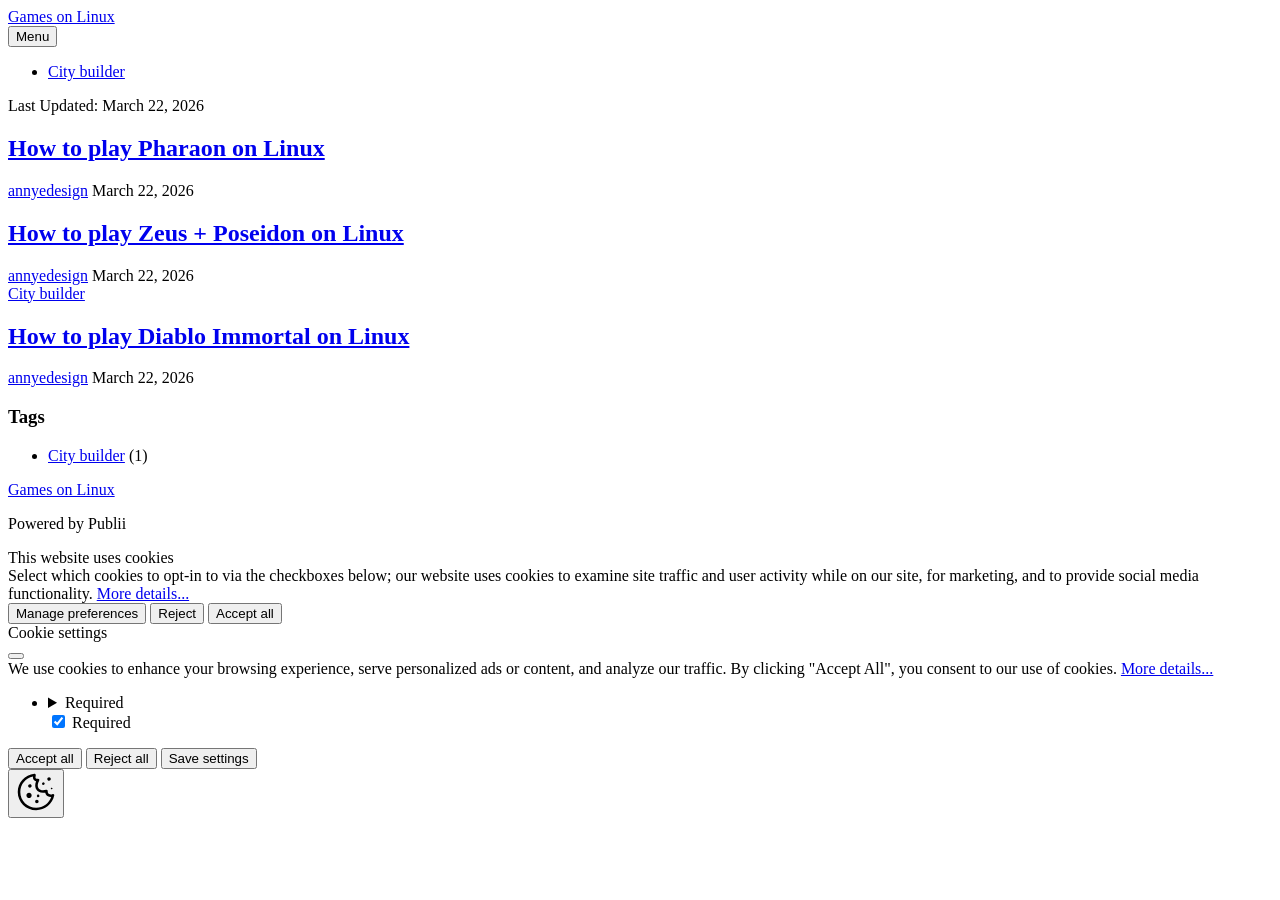
==== index.html @ 71220474 "Publii: update content" ====
<!DOCTYPE html><html lang="en-gb"><head><meta charset="utf-8"><meta http-equiv="X-UA-Compatible" content="IE=edge"><meta name="viewport" content="width=device-width,initial-scale=1"><title>Games on Linux</title><meta name="generator" content="Publii Open-Source CMS for Static Site"><link rel="canonical" href="https://github.com/annyedesign/gamesonlinux/"><link rel="alternate" type="application/atom+xml" href="https://github.com/annyedesign/gamesonlinux/feed.xml" title="Games on Linux - RSS"><link rel="alternate" type="application/json" href="https://github.com/annyedesign/gamesonlinux/feed.json" title="Games on Linux - JSON"><meta property="og:title" content="Games on Linux"><meta property="og:site_name" content="Games on Linux"><meta property="og:description" content=""><meta property="og:url" content="https://github.com/annyedesign/gamesonlinux/"><meta property="og:type" content="website"><link rel="stylesheet" href="https://github.com/annyedesign/gamesonlinux/assets/css/style.css?v=d23ec86e52d3a1898e4164a4ecfcb400"><script type="application/ld+json">{"@context":"http://schema.org","@type":"Organization","name":"Games on Linux","url":"https://github.com/annyedesign/gamesonlinux/"}</script><style>.u-tag--city-builder{--badge-bg:#84888E;--badge-txt:#FFFFFF;}</style><noscript><style>img[loading]{opacity:1;}</style></noscript><meta name="monetag" content="9b7cb356bb8d131c48181d241dff0098"></head><body class="home-template"><header class="topbar" id="js-header"><div class="topbar__inner"><a class="logo" href="https://github.com/annyedesign/gamesonlinux/">Games on Linux</a><nav class="navbar"><button class="navbar__toggle" aria-label="Menu" aria-haspopup="true" aria-expanded="false"><span class="navbar__toggle-box"><span class="navbar__toggle-inner">Menu</span></span></button><ul class="navbar__menu"><li><a href="https://github.com/annyedesign/gamesonlinux/tags/city-builder/" target="_self">City builder</a></li></ul></nav></div></header><div class="main-content"><div class="infobar"><div class="infobar__update">Last Updated: <time datetime="2026-03-22T17:31">March 22, 2026</time></div><div class="infobar__search"></div></div><main class="main l-grid l-grid--2col-1-4"><article class="c-card"><div class="c-card__wrapper"><header class="u-header"><h1 class="c-card__title"><a href="https://github.com/annyedesign/gamesonlinux/how-to-play-pharaon-on-linux.html">How to play Pharaon on Linux</a></h1><div class="u-header__meta u-small"><div><a href="https://github.com/annyedesign/gamesonlinux/authors/annyedesign/" title="annyedesign">annyedesign</a> <time datetime="2026-03-22T15:46">March 22, 2026</time></div></div></header></div></article><article class="c-card"><div class="c-card__wrapper"><header class="u-header"><h2 class="h5 c-card__title"><a href="https://github.com/annyedesign/gamesonlinux/how-to-play-zeus-poseidon-on-linux.html">How to play Zeus + Poseidon on Linux</a></h2><div class="u-header__meta u-small"><div><a href="https://github.com/annyedesign/gamesonlinux/authors/annyedesign/" title="annyedesign">annyedesign</a> <time datetime="2026-03-22T15:10">March 22, 2026</time></div><a href="https://github.com/annyedesign/gamesonlinux/tags/city-builder/" class="u-tag u-tag--city-builder">City builder</a></div></header></div></article><article class="c-card"><div class="c-card__wrapper"><header class="u-header"><h2 class="h5 c-card__title"><a href="https://github.com/annyedesign/gamesonlinux/how-to-play-diablo-immortal-on-linux.html">How to play Diablo Immortal on Linux</a></h2><div class="u-header__meta u-small"><div><a href="https://github.com/annyedesign/gamesonlinux/authors/annyedesign/" title="annyedesign">annyedesign</a> <time datetime="2026-03-22T14:33">March 22, 2026</time></div></div></header></div></article></main><div class="sidebar"><section class="box"><h3 class="box__title">Tags</h3><ul class="tags"><li><a href="https://github.com/annyedesign/gamesonlinux/tags/city-builder/">City builder</a> <span class="u-small">(1)</span></li></ul></section></div><footer class="footer"><a class="footer__logo" href="https://github.com/annyedesign/gamesonlinux/">Games on Linux</a><nav><ul class="footer__nav"></ul></nav><div class="footer__copyright"><p>Powered by Publii</p></div></footer></div><script>window.publiiThemeMenuConfig = {    
        mobileMenuMode: 'sidebar',
        animationSpeed: 300,
        submenuWidth: 'auto',
        doubleClickTime: 500,
        mobileMenuExpandableSubmenus: true, 
        relatedContainerForOverlayMenuSelector: '.navbar',
   };</script><script defer="defer" src="https://github.com/annyedesign/gamesonlinux/assets/js/scripts.min.js?v=18a65c58aef57c0287e0f0609f3389a9"></script><script>var images = document.querySelectorAll('img[loading]');

      for (var i = 0; i < images.length; i++) {
         if (images[i].complete) {
               images[i].classList.add('is-loaded');
         } else {
               images[i].addEventListener('load', function () {
                  this.classList.add('is-loaded');
               }, false);
         }
      }</script><div class="pcb" data-behaviour="badge" data-behaviour-link="#cookie-settings" data-revision="1" data-config-ttl="90" data-debug-mode="false"><div role="dialog" aria-modal="true" aria-hidden="true" aria-labelledby="pcb-title" aria-describedby="pcb-txt" class="pcb__banner"><div class="pcb__inner"><div id="pcb-title" role="heading" aria-level="2" class="pcb__title">This website uses cookies</div><div id="pcb-txt" class="pcb__txt">Select which cookies to opt-in to via the checkboxes below; our website uses cookies to examine site traffic and user activity while on our site, for marketing, and to provide social media functionality. <a href="#not-specified">More details...</a></div><div class="pcb__buttons"><button type="button" class="pcb__btn pcb__btn--link pcb__btn--configure" aria-haspopup="dialog">Manage preferences</button> <button type="button" class="pcb__btn pcb__btn--reject">Reject</button> <button type="button" class="pcb__btn pcb__btn--solid pcb__btn--accept">Accept all</button></div></div></div><div class="pcb__popup" role="dialog" aria-modal="true" aria-hidden="true" aria-labelledby="pcb-popup-title"><div class="pcb__popup__wrapper"><div class="pcb__inner pcb__popup__inner"><div class="pcb__popup__heading"><div id="pcb-popup-title" role="heading" aria-level="2" class="pcb__title">Cookie settings</div><button class="pcb__popup__close" aria-label="Close"></button></div><div class="pcb__popup__content"><div class="pcb__txt pcb__popup__txt">We use cookies to enhance your browsing experience, serve personalized ads or content, and analyze our traffic. By clicking "Accept All", you consent to our use of cookies. <a href="#not-specified">More details...</a></div><ul class="pcb__groups"><li class="pcb__group"><details><summary class="pcb__group__title no-desc">Required</summary></details><div class="pcb__popup__switch is-checked"><input type="checkbox" data-group-name="" id="pcb-group-0" checked="checked"> <label for="pcb-group-0">Required</label></div></li></ul></div><div class="pcb__buttons pcb__popup__buttons"><button type="button" class="pcb__btn pcb__btn--solid pcb__btn--accept">Accept all</button> <button type="button" class="pcb__btn pcb__btn--reject">Reject all</button> <button type="button" class="pcb__btn pcb__btn--save">Save settings</button></div></div></div></div><div class="pcb__overlay" aria-hidden="true"></div><button class="pcb__badge" aria-label="Cookie Policy" aria-hidden="true"><svg xmlns="http://www.w3.org/2000/svg" aria-hidden="true" focusable="false" width="40" height="40" viewBox="0 0 23 23" fill="currentColor"><path d="M21.41 12.71c-.08-.01-.15 0-.22 0h-.03c-.03 0-.05 0-.08.01-.07 0-.13.01-.19.04-.52.21-1.44.19-2.02-.22-.44-.31-.65-.83-.62-1.53a.758.758 0 0 0-.27-.61.73.73 0 0 0-.65-.14c-1.98.51-3.49.23-4.26-.78-.82-1.08-.73-2.89.24-4.49.14-.23.14-.52 0-.75a.756.756 0 0 0-.67-.36c-.64.03-1.11-.1-1.31-.35-.19-.26-.13-.71-.01-1.29.04-.18.06-.38.03-.59-.05-.4-.4-.7-.81-.66C5.1 1.54 1 6.04 1 11.48 1 17.28 5.75 22 11.6 22c5.02 0 9.39-3.54 10.39-8.42.08-.4-.18-.78-.58-.87Zm-9.81 7.82c-5.03 0-9.12-4.06-9.12-9.06 0-4.34 3.05-8 7.25-8.86-.08.7.05 1.33.42 1.81.24.32.66.67 1.38.84-.76 1.86-.65 3.78.36 5.11.61.81 2.03 2 4.95 1.51.18.96.71 1.54 1.18 1.87.62.43 1.38.62 2.1.62.05 0 .09 0 .13-.01-1.23 3.64-4.7 6.18-8.64 6.18ZM13 17c0 .55-.45 1-1 1s-1-.45-1-1 .45-1 1-1 1 .45 1 1Zm5.29-12.3a.99.99 0 0 1-.29-.71c0-.55.45-.99 1-.99a1 1 0 0 1 .71.3c.19.19.29.44.29.71 0 .55-.45.99-1 .99a1 1 0 0 1-.71-.3ZM9 13.5c0 .83-.67 1.5-1.5 1.5S6 14.33 6 13.5 6.67 12 7.5 12s1.5.67 1.5 1.5Zm3.25.81a.744.744 0 0 1-.06-1.05c.28-.32.75-.34 1.05-.06.31.28.33.75.05 1.06-.15.16-.35.25-.56.25-.18 0-.36-.06-.5-.19ZM8.68 7.26c.41.37.44 1 .07 1.41-.2.22-.47.33-.75.33a.96.96 0 0 1-.67-.26c-.41-.37-.44-1-.07-1.41.37-.42 1-.45 1.41-.08Zm11.48 1.88c.18-.19.52-.19.7 0 .05.04.09.1.11.16.03.06.04.12.04.19 0 .13-.05.26-.15.35-.09.1-.22.15-.35.15s-.26-.05-.35-.15a.355.355 0 0 1-.11-.16.433.433 0 0 1-.04-.19c0-.13.05-.26.15-.35Zm-4.93-1.86a.75.75 0 1 1 1.059-1.06.75.75 0 0 1-1.059 1.06Z"/></svg></button></div><script>(function(win) {
    if (!document.querySelector('.pcb')) {
        return;
    }

    var cbConfig = {
        behaviour: document.querySelector('.pcb').getAttribute('data-behaviour'),
        behaviourLink: document.querySelector('.pcb').getAttribute('data-behaviour-link'),
        revision: document.querySelector('.pcb').getAttribute('data-revision'),
        configTTL: parseInt(document.querySelector('.pcb').getAttribute('data-config-ttl'), 10),
        debugMode: document.querySelector('.pcb').getAttribute('data-debug-mode') === 'true',
        initialState: null,
        initialLsState: null,
        previouslyAccepted: []
    };

    var cbUI = {
        wrapper: document.querySelector('.pcb'),
        banner: {
            element: null,
            btnAccept: null,
            btnReject: null,
            btnConfigure: null
        },
        popup: {
            element: null,
            btnClose: null,
            btnSave: null,
            btnAccept: null,
            btnReject: null,
            checkboxes: null,
        },
        overlay: null,
        badge: null,
        blockedScripts: document.querySelectorAll('script[type^="gdpr-blocker/"]'),
        triggerLinks: cbConfig.behaviourLink ? document.querySelectorAll('a[href*="' + cbConfig.behaviourLink + '"]') : null
    };

    function initUI () {
        // setup banner elements
        cbUI.banner.element = cbUI.wrapper.querySelector('.pcb__banner');
        cbUI.banner.btnAccept = cbUI.banner.element.querySelector('.pcb__btn--accept');
        cbUI.banner.btnReject = cbUI.banner.element.querySelector('.pcb__btn--reject');
        cbUI.banner.btnConfigure = cbUI.banner.element.querySelector('.pcb__btn--configure');

        // setup popup elements
        if (cbUI.wrapper.querySelector('.pcb__popup')) {
            cbUI.popup.element = cbUI.wrapper.querySelector('.pcb__popup');
            cbUI.popup.btnClose = cbUI.wrapper.querySelector('.pcb__popup__close');
            cbUI.popup.btnSave = cbUI.popup.element.querySelector('.pcb__btn--save');
            cbUI.popup.btnAccept = cbUI.popup.element.querySelector('.pcb__btn--accept');
            cbUI.popup.btnReject = cbUI.popup.element.querySelector('.pcb__btn--reject');
            cbUI.popup.checkboxes = cbUI.popup.element.querySelector('input[type="checkbox"]');
            // setup overlay
            cbUI.overlay = cbUI.wrapper.querySelector('.pcb__overlay');
        }

        cbUI.badge = cbUI.wrapper.querySelector('.pcb__badge');

        if (cbConfig.behaviour.indexOf('link') > -1) {
            for (var i = 0; i < cbUI.triggerLinks.length; i++) {
                cbUI.triggerLinks[i].addEventListener('click', function(e) {
                    e.preventDefault();
                    showBannerOrPopup();
                });
            }
        }
    }

    function initState () {
        var lsKeyName = getConfigName();
        var currentConfig = localStorage.getItem(lsKeyName);
        var configIsFresh = checkIfConfigIsFresh();

        if (!configIsFresh || currentConfig === null) {
            if (cbConfig.debugMode) {
                console.log('🍪 Config not found, or configuration expired');
            }

            if (window.publiiCBGCM) {
                gtag('consent', 'default', {
                    'ad_storage': window.publiiCBGCM.defaultState.ad_storage ? 'granted' : 'denied',
                    'ad_personalization': window.publiiCBGCM.defaultState.ad_personalization ? 'granted' : 'denied',
                    'ad_user_data': window.publiiCBGCM.defaultState.ad_user_data ? 'granted' : 'denied',
                    'analytics_storage': window.publiiCBGCM.defaultState.analytics_storage ? 'granted' : 'denied',
                    'personalization_storage': window.publiiCBGCM.defaultState.personalization_storage ? 'granted' : 'denied',
                    'functionality_storage': window.publiiCBGCM.defaultState.functionality_storage ? 'granted' : 'denied',
                    'security_storage': window.publiiCBGCM.defaultState.security_storage ? 'granted' : 'denied'
                });  
                
                if (cbConfig.debugMode) {
                    console.log('🍪 GCMv2 DEFAULT STATE: ' + JSON.stringify({
                        'ad_storage': window.publiiCBGCM.defaultState.ad_storage ? 'granted' : 'denied',
                        'ad_personalization': window.publiiCBGCM.defaultState.ad_personalization ? 'granted' : 'denied',
                        'ad_user_data': window.publiiCBGCM.defaultState.ad_user_data ? 'granted' : 'denied',
                        'analytics_storage': window.publiiCBGCM.defaultState.analytics_storage ? 'granted' : 'denied',
                        'personalization_storage': window.publiiCBGCM.defaultState.personalization_storage ? 'granted' : 'denied',
                        'functionality_storage': window.publiiCBGCM.defaultState.functionality_storage ? 'granted' : 'denied',
                        'security_storage': window.publiiCBGCM.defaultState.security_storage ? 'granted' : 'denied'
                    }));
                }
            }

            showBanner();
        } else if (typeof currentConfig === 'string') {
            if (cbConfig.debugMode) {
                console.log('🍪 Config founded');
            }

            cbConfig.initialLsState = currentConfig.split(',');

            if (window.publiiCBGCM) {
                gtag('consent', 'default', {
                    'ad_storage': getDefaultConsentState(currentConfig, 'ad_storage'),
                    'ad_personalization': getDefaultConsentState(currentConfig, 'ad_personalization'),
                    'ad_user_data': getDefaultConsentState(currentConfig, 'ad_user_data'),
                    'analytics_storage': getDefaultConsentState(currentConfig, 'analytics_storage'),
                    'personalization_storage': getDefaultConsentState(currentConfig, 'personalization_storage'),
                    'functionality_storage': getDefaultConsentState(currentConfig, 'functionality_storage'),
                    'security_storage': getDefaultConsentState(currentConfig, 'security_storage')
                });
                
                if (cbConfig.debugMode) {
                    console.log('🍪 GCMv2 DEFAULT STATE: ' + JSON.stringify({
                        'ad_storage': getDefaultConsentState(currentConfig, 'ad_storage'),
                        'ad_personalization': getDefaultConsentState(currentConfig, 'ad_personalization'),
                        'ad_user_data': getDefaultConsentState(currentConfig, 'ad_user_data'),
                        'analytics_storage': getDefaultConsentState(currentConfig, 'analytics_storage'),
                        'personalization_storage': getDefaultConsentState(currentConfig, 'personalization_storage'),
                        'functionality_storage': getDefaultConsentState(currentConfig, 'functionality_storage'),
                        'security_storage': getDefaultConsentState(currentConfig, 'security_storage')
                    }));
                }
            }

            showBadge();

            if (cbUI.popup.element) {
                var allowedGroups = currentConfig.split(',');
                var checkedCheckboxes = cbUI.popup.element.querySelectorAll('input[type="checkbox"]:checked');

                for (var j = 0; j < checkedCheckboxes.length; j++) {
                    var name = checkedCheckboxes[j].getAttribute('data-group-name');

                    if (name && name !== '-' && allowedGroups.indexOf(name) === -1) {
                        checkedCheckboxes[j].checked = false;
                    }
                }

                for (var i = 0; i < allowedGroups.length; i++) {
                    var checkbox = cbUI.popup.element.querySelector('input[type="checkbox"][data-group-name="' + allowedGroups[i] + '"]');

                    if (checkbox) {
                        checkbox.checked = true;
                    }

                    allowCookieGroup(allowedGroups[i]);
                }
            }
        }

        setTimeout(function () {
            cbConfig.initialState = getInitialStateOfConsents();
        }, 0);
    }

    function checkIfConfigIsFresh () {
        var lastConfigSave = localStorage.getItem('publii-gdpr-cookies-config-save-date');

        if (lastConfigSave === null) {
            return false;
        }

        lastConfigSave = parseInt(lastConfigSave, 10);

        if (lastConfigSave === 0) {
            return true;
        }

        if (+new Date() - lastConfigSave < cbConfig.configTTL * 24 * 60 * 60 * 1000) {
            return true;
        }

        return false;
    }

    function getDefaultConsentState (currentConfig, consentGroup) {
        let configGroups = currentConfig.split(',');

        for (let i = 0; i < configGroups.length; i++) {
            let groupName = configGroups[i];
            let group = window.publiiCBGCM.groups.find(group => group.cookieGroup === groupName);

            if (group && group[consentGroup]) {
                return 'granted';
            }
        }  
        
        if (window.publiiCBGCM.defaultState[consentGroup]) {
            return 'granted'; 
        }
        
        return 'denied';
    }

    function initBannerEvents () {
        cbUI.banner.btnAccept.addEventListener('click', function (e) {
            e.preventDefault();
            acceptAllCookies('banner');
            showBadge();
        }, false);

        if (cbUI.banner.btnReject) {
            cbUI.banner.btnReject.addEventListener('click', function (e) {
                e.preventDefault();
                rejectAllCookies();
                showBadge();
            }, false);
        }

        if (cbUI.banner.btnConfigure) {
            cbUI.banner.btnConfigure.addEventListener('click', function (e) {
                e.preventDefault();
                hideBanner();
                showAdvancedPopup();
                showBadge();
            }, false);
        }
    }

    function initPopupEvents () {
        if (!cbUI.popup.element) {
            return;
        }

        cbUI.overlay.addEventListener('click', function (e) {
            hideAdvancedPopup();
        }, false);

        cbUI.popup.element.addEventListener('click', function (e) {
            e.stopPropagation();
        }, false);

        cbUI.popup.btnAccept.addEventListener('click', function (e) {
            e.preventDefault();
            acceptAllCookies('popup');
        }, false);

        cbUI.popup.btnReject.addEventListener('click', function (e) {
            e.preventDefault();
            rejectAllCookies();
        }, false);

        cbUI.popup.btnSave.addEventListener('click', function (e) {
            e.preventDefault();
            saveConfiguration();
        }, false);

        cbUI.popup.btnClose.addEventListener('click', function (e) {
            e.preventDefault();
            hideAdvancedPopup();
        }, false);
    }

    function initBadgeEvents () {
        if (!cbUI.badge) {
            return;
        }

        cbUI.badge.addEventListener('click', function (e) {
            showBannerOrPopup();
        }, false);
    }

    initUI();
    initState();
    initBannerEvents();
    initPopupEvents();
    initBadgeEvents();

    /**
     * API
     */
    function addScript (src, inline) {
        var newScript = document.createElement('script');

        if (src) {
            newScript.setAttribute('src', src);
        }

        if (inline) {
            newScript.text = inline;
        }

        document.body.appendChild(newScript);
    }

    function allowCookieGroup (allowedGroup) {
        var scripts = document.querySelectorAll('script[type="gdpr-blocker/' + allowedGroup + '"]');
        cbConfig.previouslyAccepted.push(allowedGroup);
    
        for (var j = 0; j < scripts.length; j++) {
            addScript(scripts[j].src, scripts[j].text);
        }

        var groupEvent = new Event('publii-cookie-banner-unblock-' + allowedGroup);
        document.body.dispatchEvent(groupEvent);
        unlockEmbeds(allowedGroup);

        if (cbConfig.debugMode) {
            console.log('🍪 Allowed group: ' + allowedGroup);
        }

        if (window.publiiCBGCM && (!cbConfig.initialLsState || cbConfig.initialLsState.indexOf(allowedGroup) === -1)) {
            let consentResult = {};
            let group = window.publiiCBGCM.groups.find(group => group.cookieGroup === allowedGroup);

            if (group) {
                let foundSomeConsents = false;

                Object.keys(group).forEach(key => {
                    if (key !== 'cookieGroup' && group[key] === true) {
                        consentResult[key] = 'granted';
                        foundSomeConsents = true;
                    }
                });

                if (foundSomeConsents) {
                    gtag('consent', 'update', consentResult);   

                    if (cbConfig.debugMode) {
                        console.log('🍪 GCMv2 UPDATE: ' + JSON.stringify(consentResult));
                    }
                }
            }
        }
    }

    function showBannerOrPopup () {
        if (cbUI.popup.element) {
            showAdvancedPopup();
        } else {
            showBanner();
        }
    }

    function showAdvancedPopup () {
        cbUI.popup.element.classList.add('is-visible');
        cbUI.overlay.classList.add('is-visible');
        cbUI.popup.element.setAttribute('aria-hidden', 'false');
        cbUI.overlay.setAttribute('aria-hidden', 'false');
    }

    function hideAdvancedPopup () {
        cbUI.popup.element.classList.remove('is-visible');
        cbUI.overlay.classList.remove('is-visible');
        cbUI.popup.element.setAttribute('aria-hidden', 'true');
        cbUI.overlay.setAttribute('aria-hidden', 'true');
    }

    function showBanner () {
        cbUI.banner.element.classList.add('is-visible');
        cbUI.banner.element.setAttribute('aria-hidden', 'false');
    }

    function hideBanner () {
        cbUI.banner.element.classList.remove('is-visible');
        cbUI.banner.element.setAttribute('aria-hidden', 'true');
    }

    function showBadge () {
        if (!cbUI.badge) {
            return;
        }

        cbUI.badge.classList.add('is-visible');
        cbUI.badge.setAttribute('aria-hidden', 'false');
    }

    function getConfigName () {
        var lsKeyName = 'publii-gdpr-allowed-cookies';

        if (cbConfig.revision) {
            lsKeyName = lsKeyName + '-v' + parseInt(cbConfig.revision, 10);
        }

        return lsKeyName;
    }

    function storeConfiguration (allowedGroups) {
        var lsKeyName = getConfigName();
        var dataToStore = allowedGroups.join(',');
        localStorage.setItem(lsKeyName, dataToStore);

        if (cbConfig.configTTL === 0) {
            localStorage.setItem('publii-gdpr-cookies-config-save-date', 0);

            if (cbConfig.debugMode) {
                console.log('🍪 Store never expiring configuration');
            }
        } else {
            localStorage.setItem('publii-gdpr-cookies-config-save-date', +new Date());
        }
    }

    function getInitialStateOfConsents () {
        if (!cbUI.popup.element) {
            return [];
        }

        var checkedGroups = cbUI.popup.element.querySelectorAll('input[type="checkbox"]:checked');
        var groups = [];

        for (var i = 0; i < checkedGroups.length; i++) {
            var allowedGroup = checkedGroups[i].getAttribute('data-group-name');

            if (allowedGroup !== '') {
                groups.push(allowedGroup);
            }
        }

        if (cbConfig.debugMode) {
            console.log('🍪 Initial state: ' + groups.join(', '));
        }

        return groups;
    }

    function getCurrentStateOfConsents () {
        if (!cbUI.popup.element) {
            return [];
        }

        var checkedGroups = cbUI.popup.element.querySelectorAll('input[type="checkbox"]:checked');
        var groups = [];

        for (var i = 0; i < checkedGroups.length; i++) {
            var allowedGroup = checkedGroups[i].getAttribute('data-group-name');

            if (allowedGroup !== '') {
                groups.push(allowedGroup);
            }
        }

        if (cbConfig.debugMode) {
            console.log('🍪 State to save: ' + groups.join(', '));
        }

        return groups;
    }

    function getAllGroups () {
        if (!cbUI.popup.element) {
            return [];
        }

        var checkedGroups = cbUI.popup.element.querySelectorAll('input[type="checkbox"]');
        var groups = [];

        for (var i = 0; i < checkedGroups.length; i++) {
            var allowedGroup = checkedGroups[i].getAttribute('data-group-name');

            if (allowedGroup !== '') {
                groups.push(allowedGroup);
            }
        }

        return groups;
    }

    function acceptAllCookies (source) {
        var groupsToAccept = getAllGroups();
        storeConfiguration(groupsToAccept);

        for (var i = 0; i < groupsToAccept.length; i++) {
            var group = groupsToAccept[i];

            if (cbConfig.initialState.indexOf(group) > -1 || cbConfig.previouslyAccepted.indexOf(group) > -1) {
                if (cbConfig.debugMode) {
                    console.log('🍪 Skip previously activated group: ' + group);
                }

                continue;
            }

            allowCookieGroup(group);
        }

        if (cbUI.popup.element) {
            var checkboxesToCheck = cbUI.popup.element.querySelectorAll('input[type="checkbox"]');

            for (var j = 0; j < checkboxesToCheck.length; j++) {
                checkboxesToCheck[j].checked = true;
            }
        }

        if (cbConfig.debugMode) {
            console.log('🍪 Accept all cookies: ', groupsToAccept.join(', '));
        }

        if (source === 'popup') {
            hideAdvancedPopup();
        } else if (source === 'banner') {
            hideBanner();
        }
    }

    function rejectAllCookies () {
        if (cbConfig.debugMode) {
            console.log('🍪 Reject all cookies');
        }

        storeConfiguration([]);
        setTimeout(function () {
            window.location.reload();
        }, 100);
    }

    function saveConfiguration () {
        var groupsToAccept = getCurrentStateOfConsents();
        storeConfiguration(groupsToAccept);

        if (cbConfig.debugMode) {
            console.log('🍪 Save new config: ', groupsToAccept.join(', '));
        }

        if (reloadIsNeeded(groupsToAccept)) {
            setTimeout(function () {
                window.location.reload();
            }, 100);
            return;
        }

        for (var i = 0; i < groupsToAccept.length; i++) {
            var group = groupsToAccept[i];

            if (cbConfig.initialState.indexOf(group) > -1 || cbConfig.previouslyAccepted.indexOf(group) > -1) {
                if (cbConfig.debugMode) {
                    console.log('🍪 Skip previously activated group: ' + group);
                }

                continue;
            }

            allowCookieGroup(group);
        }

        hideAdvancedPopup();
    }

    function reloadIsNeeded (groupsToAccept) {
        // check if user rejected consent for initial groups
        var initialGroups = cbConfig.initialState;
        var previouslyAcceptedGroups = cbConfig.previouslyAccepted;
        var groupsToCheck = initialGroups.concat(previouslyAcceptedGroups);

        for (var i = 0; i < groupsToCheck.length; i++) {
            var groupToCheck = groupsToCheck[i];

            if (groupToCheck !== '' && groupsToAccept.indexOf(groupToCheck) === -1) {
                if (cbConfig.debugMode) {
                    console.log('🍪 Reload is needed due lack of: ', groupToCheck);
                }

                return true;
            }
        }

        return false;
    }

    function unlockEmbeds (cookieGroup) {
        var iframesToUnlock = document.querySelectorAll('.pec-wrapper[data-consent-group-id="' + cookieGroup + '"]');

        for (var i = 0; i < iframesToUnlock.length; i++) {
            var iframeWrapper = iframesToUnlock[i];
            iframeWrapper.querySelector('.pec-overlay').classList.remove('is-active');
            iframeWrapper.querySelector('.pec-overlay').setAttribute('aria-hidden', 'true');
            var iframe = iframeWrapper.querySelector('iframe');
            iframe.setAttribute('src', iframe.getAttribute('data-consent-src'));
        }
    }

    win.publiiEmbedConsentGiven = function (cookieGroup) {
        // it will unlock embeds
        allowCookieGroup(cookieGroup);

        var checkbox = cbUI.popup.element.querySelector('input[type="checkbox"][data-group-name="' + cookieGroup + '"]');

        if (checkbox) {
            checkbox.checked = true;
        }

        var groupsToAccept = getCurrentStateOfConsents();
        storeConfiguration(groupsToAccept);

        if (cbConfig.debugMode) {
            console.log('🍪 Save new config: ', groupsToAccept.join(', '));
        }
    }
})(window);</script></body></html>
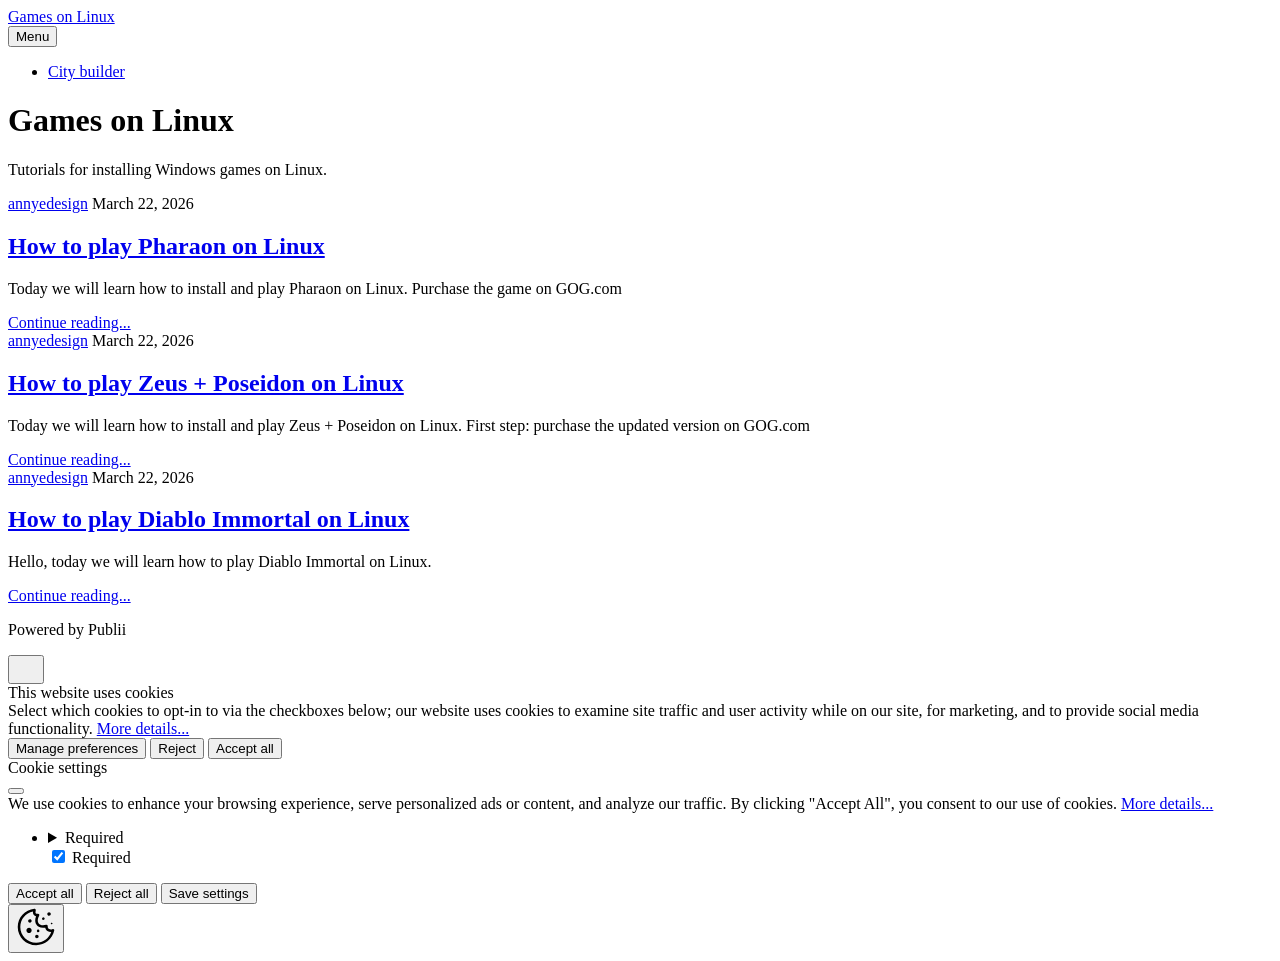
==== commit c5500e1b: "Publii: update content" ====
--- a/index.html
+++ b/index.html
@@ -1,21 +1,15 @@
-<!DOCTYPE html><html lang="en-gb"><head><meta charset="utf-8"><meta http-equiv="X-UA-Compatible" content="IE=edge"><meta name="viewport" content="width=device-width,initial-scale=1"><title>Games on Linux</title><meta name="generator" content="Publii Open-Source CMS for Static Site"><link rel="canonical" href="https://github.com/annyedesign/gamesonlinux/"><link rel="alternate" type="application/atom+xml" href="https://github.com/annyedesign/gamesonlinux/feed.xml" title="Games on Linux - RSS"><link rel="alternate" type="application/json" href="https://github.com/annyedesign/gamesonlinux/feed.json" title="Games on Linux - JSON"><meta property="og:title" content="Games on Linux"><meta property="og:site_name" content="Games on Linux"><meta property="og:description" content=""><meta property="og:url" content="https://github.com/annyedesign/gamesonlinux/"><meta property="og:type" content="website"><link rel="stylesheet" href="https://github.com/annyedesign/gamesonlinux/assets/css/style.css?v=d23ec86e52d3a1898e4164a4ecfcb400"><script type="application/ld+json">{"@context":"http://schema.org","@type":"Organization","name":"Games on Linux","url":"https://github.com/annyedesign/gamesonlinux/"}</script><style>.u-tag--city-builder{--badge-bg:#84888E;--badge-txt:#FFFFFF;}</style><noscript><style>img[loading]{opacity:1;}</style></noscript><meta name="monetag" content="9b7cb356bb8d131c48181d241dff0098"></head><body class="home-template"><header class="topbar" id="js-header"><div class="topbar__inner"><a class="logo" href="https://github.com/annyedesign/gamesonlinux/">Games on Linux</a><nav class="navbar"><button class="navbar__toggle" aria-label="Menu" aria-haspopup="true" aria-expanded="false"><span class="navbar__toggle-box"><span class="navbar__toggle-inner">Menu</span></span></button><ul class="navbar__menu"><li><a href="https://github.com/annyedesign/gamesonlinux/tags/city-builder/" target="_self">City builder</a></li></ul></nav></div></header><div class="main-content"><div class="infobar"><div class="infobar__update">Last Updated: <time datetime="2026-03-22T17:31">March 22, 2026</time></div><div class="infobar__search"></div></div><main class="main l-grid l-grid--2col-1-4"><article class="c-card"><div class="c-card__wrapper"><header class="u-header"><h1 class="c-card__title"><a href="https://github.com/annyedesign/gamesonlinux/how-to-play-pharaon-on-linux.html">How to play Pharaon on Linux</a></h1><div class="u-header__meta u-small"><div><a href="https://github.com/annyedesign/gamesonlinux/authors/annyedesign/" title="annyedesign">annyedesign</a> <time datetime="2026-03-22T15:46">March 22, 2026</time></div></div></header></div></article><article class="c-card"><div class="c-card__wrapper"><header class="u-header"><h2 class="h5 c-card__title"><a href="https://github.com/annyedesign/gamesonlinux/how-to-play-zeus-poseidon-on-linux.html">How to play Zeus + Poseidon on Linux</a></h2><div class="u-header__meta u-small"><div><a href="https://github.com/annyedesign/gamesonlinux/authors/annyedesign/" title="annyedesign">annyedesign</a> <time datetime="2026-03-22T15:10">March 22, 2026</time></div><a href="https://github.com/annyedesign/gamesonlinux/tags/city-builder/" class="u-tag u-tag--city-builder">City builder</a></div></header></div></article><article class="c-card"><div class="c-card__wrapper"><header class="u-header"><h2 class="h5 c-card__title"><a href="https://github.com/annyedesign/gamesonlinux/how-to-play-diablo-immortal-on-linux.html">How to play Diablo Immortal on Linux</a></h2><div class="u-header__meta u-small"><div><a href="https://github.com/annyedesign/gamesonlinux/authors/annyedesign/" title="annyedesign">annyedesign</a> <time datetime="2026-03-22T14:33">March 22, 2026</time></div></div></header></div></article></main><div class="sidebar"><section class="box"><h3 class="box__title">Tags</h3><ul class="tags"><li><a href="https://github.com/annyedesign/gamesonlinux/tags/city-builder/">City builder</a> <span class="u-small">(1)</span></li></ul></section></div><footer class="footer"><a class="footer__logo" href="https://github.com/annyedesign/gamesonlinux/">Games on Linux</a><nav><ul class="footer__nav"></ul></nav><div class="footer__copyright"><p>Powered by Publii</p></div></footer></div><script>window.publiiThemeMenuConfig = {    
-        mobileMenuMode: 'sidebar',
-        animationSpeed: 300,
-        submenuWidth: 'auto',
-        doubleClickTime: 500,
-        mobileMenuExpandableSubmenus: true, 
-        relatedContainerForOverlayMenuSelector: '.navbar',
-   };</script><script defer="defer" src="https://github.com/annyedesign/gamesonlinux/assets/js/scripts.min.js?v=18a65c58aef57c0287e0f0609f3389a9"></script><script>var images = document.querySelectorAll('img[loading]');
-
-      for (var i = 0; i < images.length; i++) {
-         if (images[i].complete) {
-               images[i].classList.add('is-loaded');
-         } else {
-               images[i].addEventListener('load', function () {
-                  this.classList.add('is-loaded');
-               }, false);
-         }
-      }</script><div class="pcb" data-behaviour="badge" data-behaviour-link="#cookie-settings" data-revision="1" data-config-ttl="90" data-debug-mode="false"><div role="dialog" aria-modal="true" aria-hidden="true" aria-labelledby="pcb-title" aria-describedby="pcb-txt" class="pcb__banner"><div class="pcb__inner"><div id="pcb-title" role="heading" aria-level="2" class="pcb__title">This website uses cookies</div><div id="pcb-txt" class="pcb__txt">Select which cookies to opt-in to via the checkboxes below; our website uses cookies to examine site traffic and user activity while on our site, for marketing, and to provide social media functionality. <a href="#not-specified">More details...</a></div><div class="pcb__buttons"><button type="button" class="pcb__btn pcb__btn--link pcb__btn--configure" aria-haspopup="dialog">Manage preferences</button> <button type="button" class="pcb__btn pcb__btn--reject">Reject</button> <button type="button" class="pcb__btn pcb__btn--solid pcb__btn--accept">Accept all</button></div></div></div><div class="pcb__popup" role="dialog" aria-modal="true" aria-hidden="true" aria-labelledby="pcb-popup-title"><div class="pcb__popup__wrapper"><div class="pcb__inner pcb__popup__inner"><div class="pcb__popup__heading"><div id="pcb-popup-title" role="heading" aria-level="2" class="pcb__title">Cookie settings</div><button class="pcb__popup__close" aria-label="Close"></button></div><div class="pcb__popup__content"><div class="pcb__txt pcb__popup__txt">We use cookies to enhance your browsing experience, serve personalized ads or content, and analyze our traffic. By clicking "Accept All", you consent to our use of cookies. <a href="#not-specified">More details...</a></div><ul class="pcb__groups"><li class="pcb__group"><details><summary class="pcb__group__title no-desc">Required</summary></details><div class="pcb__popup__switch is-checked"><input type="checkbox" data-group-name="" id="pcb-group-0" checked="checked"> <label for="pcb-group-0">Required</label></div></li></ul></div><div class="pcb__buttons pcb__popup__buttons"><button type="button" class="pcb__btn pcb__btn--solid pcb__btn--accept">Accept all</button> <button type="button" class="pcb__btn pcb__btn--reject">Reject all</button> <button type="button" class="pcb__btn pcb__btn--save">Save settings</button></div></div></div></div><div class="pcb__overlay" aria-hidden="true"></div><button class="pcb__badge" aria-label="Cookie Policy" aria-hidden="true"><svg xmlns="http://www.w3.org/2000/svg" aria-hidden="true" focusable="false" width="40" height="40" viewBox="0 0 23 23" fill="currentColor"><path d="M21.41 12.71c-.08-.01-.15 0-.22 0h-.03c-.03 0-.05 0-.08.01-.07 0-.13.01-.19.04-.52.21-1.44.19-2.02-.22-.44-.31-.65-.83-.62-1.53a.758.758 0 0 0-.27-.61.73.73 0 0 0-.65-.14c-1.98.51-3.49.23-4.26-.78-.82-1.08-.73-2.89.24-4.49.14-.23.14-.52 0-.75a.756.756 0 0 0-.67-.36c-.64.03-1.11-.1-1.31-.35-.19-.26-.13-.71-.01-1.29.04-.18.06-.38.03-.59-.05-.4-.4-.7-.81-.66C5.1 1.54 1 6.04 1 11.48 1 17.28 5.75 22 11.6 22c5.02 0 9.39-3.54 10.39-8.42.08-.4-.18-.78-.58-.87Zm-9.81 7.82c-5.03 0-9.12-4.06-9.12-9.06 0-4.34 3.05-8 7.25-8.86-.08.7.05 1.33.42 1.81.24.32.66.67 1.38.84-.76 1.86-.65 3.78.36 5.11.61.81 2.03 2 4.95 1.51.18.96.71 1.54 1.18 1.87.62.43 1.38.62 2.1.62.05 0 .09 0 .13-.01-1.23 3.64-4.7 6.18-8.64 6.18ZM13 17c0 .55-.45 1-1 1s-1-.45-1-1 .45-1 1-1 1 .45 1 1Zm5.29-12.3a.99.99 0 0 1-.29-.71c0-.55.45-.99 1-.99a1 1 0 0 1 .71.3c.19.19.29.44.29.71 0 .55-.45.99-1 .99a1 1 0 0 1-.71-.3ZM9 13.5c0 .83-.67 1.5-1.5 1.5S6 14.33 6 13.5 6.67 12 7.5 12s1.5.67 1.5 1.5Zm3.25.81a.744.744 0 0 1-.06-1.05c.28-.32.75-.34 1.05-.06.31.28.33.75.05 1.06-.15.16-.35.25-.56.25-.18 0-.36-.06-.5-.19ZM8.68 7.26c.41.37.44 1 .07 1.41-.2.22-.47.33-.75.33a.96.96 0 0 1-.67-.26c-.41-.37-.44-1-.07-1.41.37-.42 1-.45 1.41-.08Zm11.48 1.88c.18-.19.52-.19.7 0 .05.04.09.1.11.16.03.06.04.12.04.19 0 .13-.05.26-.15.35-.09.1-.22.15-.35.15s-.26-.05-.35-.15a.355.355 0 0 1-.11-.16.433.433 0 0 1-.04-.19c0-.13.05-.26.15-.35Zm-4.93-1.86a.75.75 0 1 1 1.059-1.06.75.75 0 0 1-1.059 1.06Z"/></svg></button></div><script>(function(win) {
+<!DOCTYPE html><html lang="en-gb"><head><meta charset="utf-8"><meta http-equiv="X-UA-Compatible" content="IE=edge"><meta name="viewport" content="width=device-width,initial-scale=1"><title>Games on Linux</title><meta name="generator" content="Publii Open-Source CMS for Static Site"><link rel="canonical" href="https://gamesonlinux.github.io/"><link rel="alternate" type="application/atom+xml" href="https://gamesonlinux.github.io/feed.xml" title="Games on Linux - RSS"><link rel="alternate" type="application/json" href="https://gamesonlinux.github.io/feed.json" title="Games on Linux - JSON"><meta property="og:title" content="Games on Linux"><meta property="og:site_name" content="Games on Linux"><meta property="og:description" content=""><meta property="og:url" content="https://gamesonlinux.github.io/"><meta property="og:type" content="website"><link rel="stylesheet" href="https://gamesonlinux.github.io/assets/css/style.css?v=38599bf86905ea1f0d495adf58858caa"><script type="application/ld+json">{"@context":"http://schema.org","@type":"Organization","name":"Games on Linux","url":"https://gamesonlinux.github.io/"}</script><noscript><style>img[loading] {
+                    opacity: 1;
+                }</style></noscript><meta name="monetag" content="dac514c080270c4c88792a17454f6bdb"></head><body class="home-template"><header class="top js-header"><a class="logo" href="https://gamesonlinux.github.io/">Games on Linux</a><nav class="navbar js-navbar"><button class="navbar__toggle js-toggle" aria-label="Menu" aria-haspopup="true" aria-expanded="false"><span class="navbar__toggle-box"><span class="navbar__toggle-inner">Menu</span></span></button><ul class="navbar__menu"><li><a href="https://gamesonlinux.github.io/tags/city-builder/" target="_self">City builder</a></li></ul></nav></header><main><div class="hero hero--noimage"><header class="hero__content"><div class="wrapper"><h1>Games on Linux</h1><p>Tutorials for installing Windows games on Linux.</p></div></header></div><div class="wrapper feed"><article class="feed__item feed__item--centered"><div class="feed__content"><header><div class="feed__meta"><a href="https://gamesonlinux.github.io/authors/annyedesign/" class="feed__author">annyedesign</a> <time datetime="2026-03-22T15:46" class="feed__date">March 22, 2026</time></div><h2 class="feed__title"><a href="https://gamesonlinux.github.io/how-to-play-pharaon-on-linux.html">How to play Pharaon on Linux</a></h2></header><p>Today we will learn how to install and play Pharaon on Linux. Purchase the game on GOG.com</p><a href="https://gamesonlinux.github.io/how-to-play-pharaon-on-linux.html" class="readmore feed__readmore">Continue reading...</a></div></article><article class="feed__item feed__item--centered"><div class="feed__content"><header><div class="feed__meta"><a href="https://gamesonlinux.github.io/authors/annyedesign/" class="feed__author">annyedesign</a> <time datetime="2026-03-22T15:10" class="feed__date">March 22, 2026</time></div><h2 class="feed__title"><a href="https://gamesonlinux.github.io/how-to-play-zeus-poseidon-on-linux.html">How to play Zeus + Poseidon on Linux</a></h2></header><p>Today we will learn how to install and play Zeus + Poseidon on Linux. First step: purchase the updated version on GOG.com</p><a href="https://gamesonlinux.github.io/how-to-play-zeus-poseidon-on-linux.html" class="readmore feed__readmore">Continue reading...</a></div></article><article class="feed__item feed__item--centered"><div class="feed__content"><header><div class="feed__meta"><a href="https://gamesonlinux.github.io/authors/annyedesign/" class="feed__author">annyedesign</a> <time datetime="2026-03-22T14:33" class="feed__date">March 22, 2026</time></div><h2 class="feed__title"><a href="https://gamesonlinux.github.io/how-to-play-diablo-immortal-on-linux.html">How to play Diablo Immortal on Linux</a></h2></header><p>Hello, today we will learn how to play Diablo Immortal on Linux.</p><a href="https://gamesonlinux.github.io/how-to-play-diablo-immortal-on-linux.html" class="readmore feed__readmore">Continue reading...</a></div></article></div></main><footer class="footer"><div class="wrapper"><div class="footer__copyright"><p>Powered by Publii</p></div><button id="backToTop" class="footer__bttop" aria-label="Back to top" title="Back to top"><svg width="20" height="20"><use xlink:href="https://gamesonlinux.github.io/assets/svg/svg-map.svg#toparrow"/></svg></button></div></footer><script defer="defer" src="https://gamesonlinux.github.io/assets/js/scripts.min.js?v=dafec4f87fead6718cb125f0b0fc8441"></script><script>window.publiiThemeMenuConfig={mobileMenuMode:'sidebar',animationSpeed:300,submenuWidth: 'auto',doubleClickTime:500,mobileMenuExpandableSubmenus:true,relatedContainerForOverlayMenuSelector:'.top'};</script><script>var images = document.querySelectorAll('img[loading]');
+        for (var i = 0; i < images.length; i++) {
+            if (images[i].complete) {
+                images[i].classList.add('is-loaded');
+            } else {
+                images[i].addEventListener('load', function () {
+                    this.classList.add('is-loaded');
+                }, false);
+            }
+        }</script><div class="pcb" data-behaviour="badge" data-behaviour-link="#cookie-settings" data-revision="1" data-config-ttl="90" data-debug-mode="false"><div role="dialog" aria-modal="true" aria-hidden="true" aria-labelledby="pcb-title" aria-describedby="pcb-txt" class="pcb__banner"><div class="pcb__inner"><div id="pcb-title" role="heading" aria-level="2" class="pcb__title">This website uses cookies</div><div id="pcb-txt" class="pcb__txt">Select which cookies to opt-in to via the checkboxes below; our website uses cookies to examine site traffic and user activity while on our site, for marketing, and to provide social media functionality. <a href="#not-specified">More details...</a></div><div class="pcb__buttons"><button type="button" class="pcb__btn pcb__btn--link pcb__btn--configure" aria-haspopup="dialog">Manage preferences</button> <button type="button" class="pcb__btn pcb__btn--reject">Reject</button> <button type="button" class="pcb__btn pcb__btn--solid pcb__btn--accept">Accept all</button></div></div></div><div class="pcb__popup" role="dialog" aria-modal="true" aria-hidden="true" aria-labelledby="pcb-popup-title"><div class="pcb__popup__wrapper"><div class="pcb__inner pcb__popup__inner"><div class="pcb__popup__heading"><div id="pcb-popup-title" role="heading" aria-level="2" class="pcb__title">Cookie settings</div><button class="pcb__popup__close" aria-label="Close"></button></div><div class="pcb__popup__content"><div class="pcb__txt pcb__popup__txt">We use cookies to enhance your browsing experience, serve personalized ads or content, and analyze our traffic. By clicking "Accept All", you consent to our use of cookies. <a href="#not-specified">More details...</a></div><ul class="pcb__groups"><li class="pcb__group"><details><summary class="pcb__group__title no-desc">Required</summary></details><div class="pcb__popup__switch is-checked"><input type="checkbox" data-group-name="" id="pcb-group-0" checked="checked"> <label for="pcb-group-0">Required</label></div></li></ul></div><div class="pcb__buttons pcb__popup__buttons"><button type="button" class="pcb__btn pcb__btn--solid pcb__btn--accept">Accept all</button> <button type="button" class="pcb__btn pcb__btn--reject">Reject all</button> <button type="button" class="pcb__btn pcb__btn--save">Save settings</button></div></div></div></div><div class="pcb__overlay" aria-hidden="true"></div><button class="pcb__badge" aria-label="Cookie Policy" aria-hidden="true"><svg xmlns="http://www.w3.org/2000/svg" aria-hidden="true" focusable="false" width="40" height="40" viewBox="0 0 23 23" fill="currentColor"><path d="M21.41 12.71c-.08-.01-.15 0-.22 0h-.03c-.03 0-.05 0-.08.01-.07 0-.13.01-.19.04-.52.21-1.44.19-2.02-.22-.44-.31-.65-.83-.62-1.53a.758.758 0 0 0-.27-.61.73.73 0 0 0-.65-.14c-1.98.51-3.49.23-4.26-.78-.82-1.08-.73-2.89.24-4.49.14-.23.14-.52 0-.75a.756.756 0 0 0-.67-.36c-.64.03-1.11-.1-1.31-.35-.19-.26-.13-.71-.01-1.29.04-.18.06-.38.03-.59-.05-.4-.4-.7-.81-.66C5.1 1.54 1 6.04 1 11.48 1 17.28 5.75 22 11.6 22c5.02 0 9.39-3.54 10.39-8.42.08-.4-.18-.78-.58-.87Zm-9.81 7.82c-5.03 0-9.12-4.06-9.12-9.06 0-4.34 3.05-8 7.25-8.86-.08.7.05 1.33.42 1.81.24.32.66.67 1.38.84-.76 1.86-.65 3.78.36 5.11.61.81 2.03 2 4.95 1.51.18.96.71 1.54 1.18 1.87.62.43 1.38.62 2.1.62.05 0 .09 0 .13-.01-1.23 3.64-4.7 6.18-8.64 6.18ZM13 17c0 .55-.45 1-1 1s-1-.45-1-1 .45-1 1-1 1 .45 1 1Zm5.29-12.3a.99.99 0 0 1-.29-.71c0-.55.45-.99 1-.99a1 1 0 0 1 .71.3c.19.19.29.44.29.71 0 .55-.45.99-1 .99a1 1 0 0 1-.71-.3ZM9 13.5c0 .83-.67 1.5-1.5 1.5S6 14.33 6 13.5 6.67 12 7.5 12s1.5.67 1.5 1.5Zm3.25.81a.744.744 0 0 1-.06-1.05c.28-.32.75-.34 1.05-.06.31.28.33.75.05 1.06-.15.16-.35.25-.56.25-.18 0-.36-.06-.5-.19ZM8.68 7.26c.41.37.44 1 .07 1.41-.2.22-.47.33-.75.33a.96.96 0 0 1-.67-.26c-.41-.37-.44-1-.07-1.41.37-.42 1-.45 1.41-.08Zm11.48 1.88c.18-.19.52-.19.7 0 .05.04.09.1.11.16.03.06.04.12.04.19 0 .13-.05.26-.15.35-.09.1-.22.15-.35.15s-.26-.05-.35-.15a.355.355 0 0 1-.11-.16.433.433 0 0 1-.04-.19c0-.13.05-.26.15-.35Zm-4.93-1.86a.75.75 0 1 1 1.059-1.06.75.75 0 0 1-1.059 1.06Z"/></svg></button></div><script>(function(win) {
     if (!document.querySelector('.pcb')) {
         return;
     }
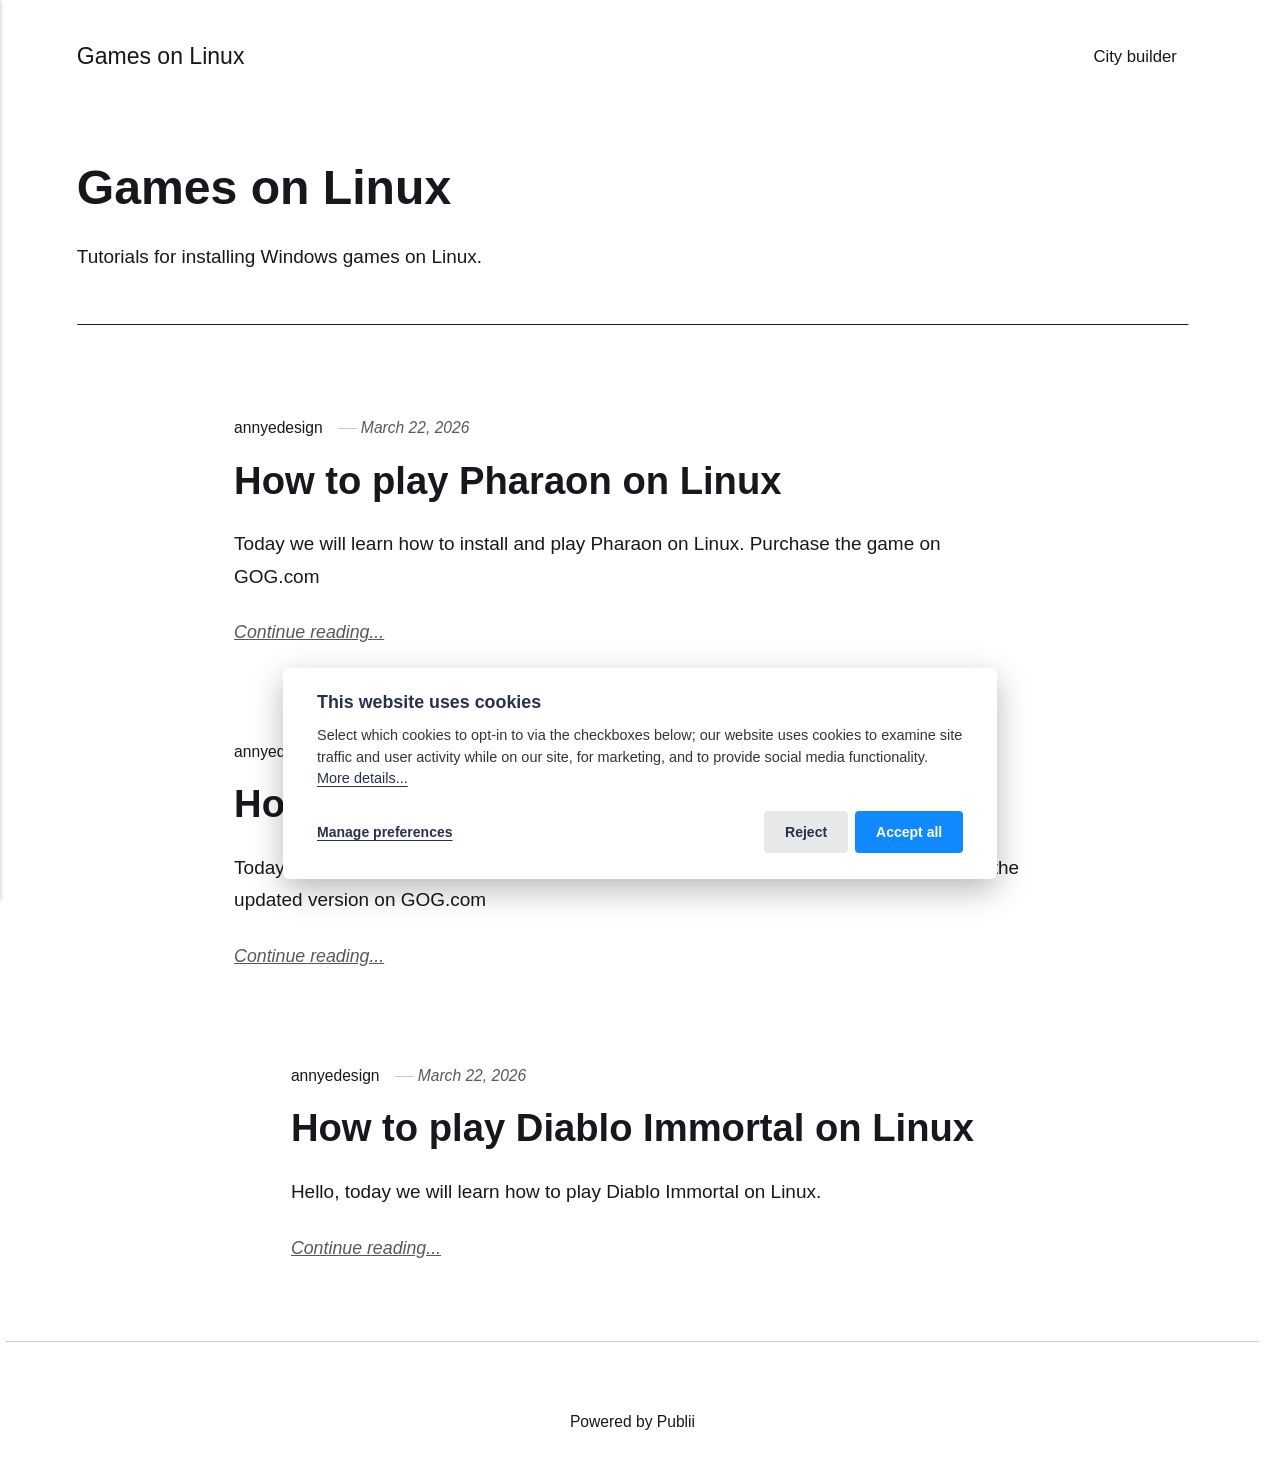
==== commit 8c8b2bc1: "Publii: update content" ====
--- a/index.html
+++ b/index.html
@@ -1,6 +1,6 @@
-<!DOCTYPE html><html lang="en-gb"><head><meta charset="utf-8"><meta http-equiv="X-UA-Compatible" content="IE=edge"><meta name="viewport" content="width=device-width,initial-scale=1"><title>Games on Linux</title><meta name="generator" content="Publii Open-Source CMS for Static Site"><link rel="canonical" href="https://gamesonlinux.github.io/"><link rel="alternate" type="application/atom+xml" href="https://gamesonlinux.github.io/feed.xml" title="Games on Linux - RSS"><link rel="alternate" type="application/json" href="https://gamesonlinux.github.io/feed.json" title="Games on Linux - JSON"><meta property="og:title" content="Games on Linux"><meta property="og:site_name" content="Games on Linux"><meta property="og:description" content=""><meta property="og:url" content="https://gamesonlinux.github.io/"><meta property="og:type" content="website"><link rel="stylesheet" href="https://gamesonlinux.github.io/assets/css/style.css?v=38599bf86905ea1f0d495adf58858caa"><script type="application/ld+json">{"@context":"http://schema.org","@type":"Organization","name":"Games on Linux","url":"https://gamesonlinux.github.io/"}</script><noscript><style>img[loading] {
+<!DOCTYPE html><html lang="en-gb"><head><meta charset="utf-8"><meta http-equiv="X-UA-Compatible" content="IE=edge"><meta name="viewport" content="width=device-width,initial-scale=1"><title>Games on Linux</title><meta name="generator" content="Publii Open-Source CMS for Static Site"><link rel="canonical" href="https://annyedesign.github.io/gamesonlinux.github.io/"><link rel="alternate" type="application/atom+xml" href="https://annyedesign.github.io/gamesonlinux.github.io/feed.xml" title="Games on Linux - RSS"><link rel="alternate" type="application/json" href="https://annyedesign.github.io/gamesonlinux.github.io/feed.json" title="Games on Linux - JSON"><meta property="og:title" content="Games on Linux"><meta property="og:site_name" content="Games on Linux"><meta property="og:description" content=""><meta property="og:url" content="https://annyedesign.github.io/gamesonlinux.github.io/"><meta property="og:type" content="website"><link rel="stylesheet" href="https://annyedesign.github.io/gamesonlinux.github.io/assets/css/style.css?v=38599bf86905ea1f0d495adf58858caa"><script type="application/ld+json">{"@context":"http://schema.org","@type":"Organization","name":"Games on Linux","url":"https://annyedesign.github.io/gamesonlinux.github.io/index.html"}</script><noscript><style>img[loading] {
                     opacity: 1;
-                }</style></noscript><meta name="monetag" content="dac514c080270c4c88792a17454f6bdb"></head><body class="home-template"><header class="top js-header"><a class="logo" href="https://gamesonlinux.github.io/">Games on Linux</a><nav class="navbar js-navbar"><button class="navbar__toggle js-toggle" aria-label="Menu" aria-haspopup="true" aria-expanded="false"><span class="navbar__toggle-box"><span class="navbar__toggle-inner">Menu</span></span></button><ul class="navbar__menu"><li><a href="https://gamesonlinux.github.io/tags/city-builder/" target="_self">City builder</a></li></ul></nav></header><main><div class="hero hero--noimage"><header class="hero__content"><div class="wrapper"><h1>Games on Linux</h1><p>Tutorials for installing Windows games on Linux.</p></div></header></div><div class="wrapper feed"><article class="feed__item feed__item--centered"><div class="feed__content"><header><div class="feed__meta"><a href="https://gamesonlinux.github.io/authors/annyedesign/" class="feed__author">annyedesign</a> <time datetime="2026-03-22T15:46" class="feed__date">March 22, 2026</time></div><h2 class="feed__title"><a href="https://gamesonlinux.github.io/how-to-play-pharaon-on-linux.html">How to play Pharaon on Linux</a></h2></header><p>Today we will learn how to install and play Pharaon on Linux. Purchase the game on GOG.com</p><a href="https://gamesonlinux.github.io/how-to-play-pharaon-on-linux.html" class="readmore feed__readmore">Continue reading...</a></div></article><article class="feed__item feed__item--centered"><div class="feed__content"><header><div class="feed__meta"><a href="https://gamesonlinux.github.io/authors/annyedesign/" class="feed__author">annyedesign</a> <time datetime="2026-03-22T15:10" class="feed__date">March 22, 2026</time></div><h2 class="feed__title"><a href="https://gamesonlinux.github.io/how-to-play-zeus-poseidon-on-linux.html">How to play Zeus + Poseidon on Linux</a></h2></header><p>Today we will learn how to install and play Zeus + Poseidon on Linux. First step: purchase the updated version on GOG.com</p><a href="https://gamesonlinux.github.io/how-to-play-zeus-poseidon-on-linux.html" class="readmore feed__readmore">Continue reading...</a></div></article><article class="feed__item feed__item--centered"><div class="feed__content"><header><div class="feed__meta"><a href="https://gamesonlinux.github.io/authors/annyedesign/" class="feed__author">annyedesign</a> <time datetime="2026-03-22T14:33" class="feed__date">March 22, 2026</time></div><h2 class="feed__title"><a href="https://gamesonlinux.github.io/how-to-play-diablo-immortal-on-linux.html">How to play Diablo Immortal on Linux</a></h2></header><p>Hello, today we will learn how to play Diablo Immortal on Linux.</p><a href="https://gamesonlinux.github.io/how-to-play-diablo-immortal-on-linux.html" class="readmore feed__readmore">Continue reading...</a></div></article></div></main><footer class="footer"><div class="wrapper"><div class="footer__copyright"><p>Powered by Publii</p></div><button id="backToTop" class="footer__bttop" aria-label="Back to top" title="Back to top"><svg width="20" height="20"><use xlink:href="https://gamesonlinux.github.io/assets/svg/svg-map.svg#toparrow"/></svg></button></div></footer><script defer="defer" src="https://gamesonlinux.github.io/assets/js/scripts.min.js?v=dafec4f87fead6718cb125f0b0fc8441"></script><script>window.publiiThemeMenuConfig={mobileMenuMode:'sidebar',animationSpeed:300,submenuWidth: 'auto',doubleClickTime:500,mobileMenuExpandableSubmenus:true,relatedContainerForOverlayMenuSelector:'.top'};</script><script>var images = document.querySelectorAll('img[loading]');
+                }</style></noscript><meta name="monetag" content="dac514c080270c4c88792a17454f6bdb"></head><body class="home-template"><header class="top js-header"><a class="logo" href="https://annyedesign.github.io/gamesonlinux.github.io/index.html">Games on Linux</a><nav class="navbar js-navbar"><button class="navbar__toggle js-toggle" aria-label="Menu" aria-haspopup="true" aria-expanded="false"><span class="navbar__toggle-box"><span class="navbar__toggle-inner">Menu</span></span></button><ul class="navbar__menu"><li><a href="https://annyedesign.github.io/gamesonlinux.github.io/tags/city-builder/index.html" target="_self">City builder</a></li></ul></nav></header><main><div class="hero hero--noimage"><header class="hero__content"><div class="wrapper"><h1>Games on Linux</h1><p>Tutorials for installing Windows games on Linux.</p></div></header></div><div class="wrapper feed"><article class="feed__item feed__item--centered"><div class="feed__content"><header><div class="feed__meta"><a href="https://annyedesign.github.io/gamesonlinux.github.io/authors/annyedesign/index.html" class="feed__author">annyedesign</a> <time datetime="2026-03-22T15:46" class="feed__date">March 22, 2026</time></div><h2 class="feed__title"><a href="https://annyedesign.github.io/gamesonlinux.github.io/how-to-play-pharaon-on-linux.html">How to play Pharaon on Linux</a></h2></header><p>Today we will learn how to install and play Pharaon on Linux. Purchase the game on GOG.com</p><a href="https://annyedesign.github.io/gamesonlinux.github.io/how-to-play-pharaon-on-linux.html" class="readmore feed__readmore">Continue reading...</a></div></article><article class="feed__item feed__item--centered"><div class="feed__content"><header><div class="feed__meta"><a href="https://annyedesign.github.io/gamesonlinux.github.io/authors/annyedesign/index.html" class="feed__author">annyedesign</a> <time datetime="2026-03-22T15:10" class="feed__date">March 22, 2026</time></div><h2 class="feed__title"><a href="https://annyedesign.github.io/gamesonlinux.github.io/how-to-play-zeus-poseidon-on-linux.html">How to play Zeus + Poseidon on Linux</a></h2></header><p>Today we will learn how to install and play Zeus + Poseidon on Linux. First step: purchase the updated version on GOG.com</p><a href="https://annyedesign.github.io/gamesonlinux.github.io/how-to-play-zeus-poseidon-on-linux.html" class="readmore feed__readmore">Continue reading...</a></div></article><article class="feed__item feed__item--centered"><div class="feed__content"><header><div class="feed__meta"><a href="https://annyedesign.github.io/gamesonlinux.github.io/authors/annyedesign/index.html" class="feed__author">annyedesign</a> <time datetime="2026-03-22T14:33" class="feed__date">March 22, 2026</time></div><h2 class="feed__title"><a href="https://annyedesign.github.io/gamesonlinux.github.io/how-to-play-diablo-immortal-on-linux.html">How to play Diablo Immortal on Linux</a></h2></header><p>Hello, today we will learn how to play Diablo Immortal on Linux.</p><a href="https://annyedesign.github.io/gamesonlinux.github.io/how-to-play-diablo-immortal-on-linux.html" class="readmore feed__readmore">Continue reading...</a></div></article></div></main><footer class="footer"><div class="wrapper"><div class="footer__copyright"><p>Powered by Publii</p></div><button id="backToTop" class="footer__bttop" aria-label="Back to top" title="Back to top"><svg width="20" height="20"><use xlink:href="https://annyedesign.github.io/gamesonlinux.github.io/assets/svg/svg-map.svg#toparrow"/></svg></button></div></footer><script defer="defer" src="https://annyedesign.github.io/gamesonlinux.github.io/assets/js/scripts.min.js?v=dafec4f87fead6718cb125f0b0fc8441"></script><script>window.publiiThemeMenuConfig={mobileMenuMode:'sidebar',animationSpeed:300,submenuWidth: 'auto',doubleClickTime:500,mobileMenuExpandableSubmenus:true,relatedContainerForOverlayMenuSelector:'.top'};</script><script>var images = document.querySelectorAll('img[loading]');
         for (var i = 0; i < images.length; i++) {
             if (images[i].complete) {
                 images[i].classList.add('is-loaded');
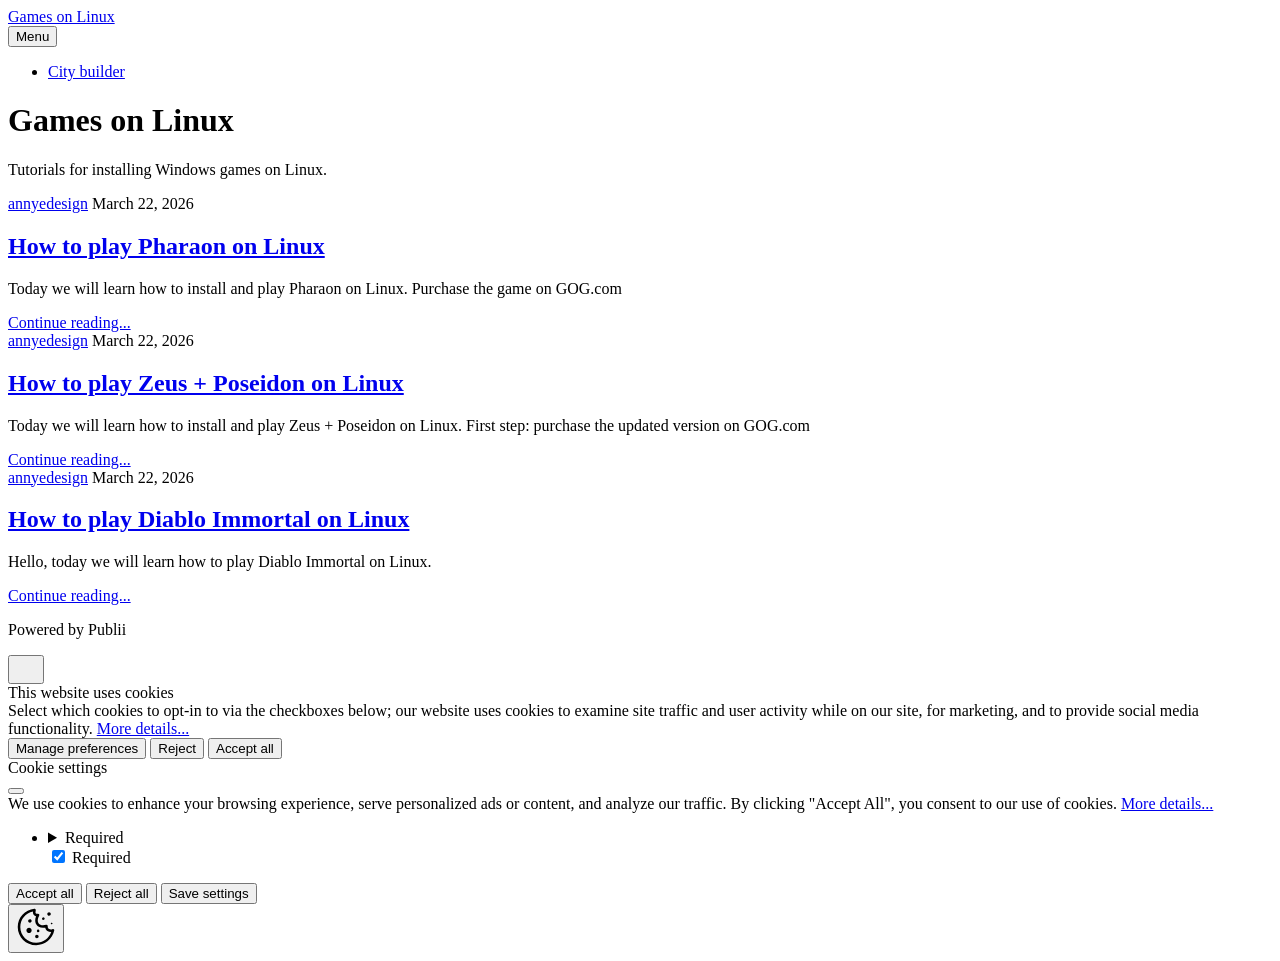
==== commit 3a9d6260: "Publii: update content" ====
--- a/index.html
+++ b/index.html
@@ -1,6 +1,6 @@
-<!DOCTYPE html><html lang="en-gb"><head><meta charset="utf-8"><meta http-equiv="X-UA-Compatible" content="IE=edge"><meta name="viewport" content="width=device-width,initial-scale=1"><title>Games on Linux</title><meta name="generator" content="Publii Open-Source CMS for Static Site"><link rel="canonical" href="https://annyedesign.github.io/gamesonlinux.github.io/"><link rel="alternate" type="application/atom+xml" href="https://annyedesign.github.io/gamesonlinux.github.io/feed.xml" title="Games on Linux - RSS"><link rel="alternate" type="application/json" href="https://annyedesign.github.io/gamesonlinux.github.io/feed.json" title="Games on Linux - JSON"><meta property="og:title" content="Games on Linux"><meta property="og:site_name" content="Games on Linux"><meta property="og:description" content=""><meta property="og:url" content="https://annyedesign.github.io/gamesonlinux.github.io/"><meta property="og:type" content="website"><link rel="stylesheet" href="https://annyedesign.github.io/gamesonlinux.github.io/assets/css/style.css?v=38599bf86905ea1f0d495adf58858caa"><script type="application/ld+json">{"@context":"http://schema.org","@type":"Organization","name":"Games on Linux","url":"https://annyedesign.github.io/gamesonlinux.github.io/index.html"}</script><noscript><style>img[loading] {
+<!DOCTYPE html><html lang="en-gb"><head><meta charset="utf-8"><meta http-equiv="X-UA-Compatible" content="IE=edge"><meta name="viewport" content="width=device-width,initial-scale=1"><title>Games on Linux</title><meta name="generator" content="Publii Open-Source CMS for Static Site"><link rel="canonical" href="https://annyedesign.github.io/gamesonlinux/"><link rel="alternate" type="application/atom+xml" href="https://annyedesign.github.io/gamesonlinux/feed.xml" title="Games on Linux - RSS"><link rel="alternate" type="application/json" href="https://annyedesign.github.io/gamesonlinux/feed.json" title="Games on Linux - JSON"><meta property="og:title" content="Games on Linux"><meta property="og:site_name" content="Games on Linux"><meta property="og:description" content=""><meta property="og:url" content="https://annyedesign.github.io/gamesonlinux/"><meta property="og:type" content="website"><link rel="stylesheet" href="https://annyedesign.github.io/gamesonlinux/assets/css/style.css?v=38599bf86905ea1f0d495adf58858caa"><script type="application/ld+json">{"@context":"http://schema.org","@type":"Organization","name":"Games on Linux","url":"https://annyedesign.github.io/gamesonlinux/index.html"}</script><noscript><style>img[loading] {
                     opacity: 1;
-                }</style></noscript><meta name="monetag" content="dac514c080270c4c88792a17454f6bdb"></head><body class="home-template"><header class="top js-header"><a class="logo" href="https://annyedesign.github.io/gamesonlinux.github.io/index.html">Games on Linux</a><nav class="navbar js-navbar"><button class="navbar__toggle js-toggle" aria-label="Menu" aria-haspopup="true" aria-expanded="false"><span class="navbar__toggle-box"><span class="navbar__toggle-inner">Menu</span></span></button><ul class="navbar__menu"><li><a href="https://annyedesign.github.io/gamesonlinux.github.io/tags/city-builder/index.html" target="_self">City builder</a></li></ul></nav></header><main><div class="hero hero--noimage"><header class="hero__content"><div class="wrapper"><h1>Games on Linux</h1><p>Tutorials for installing Windows games on Linux.</p></div></header></div><div class="wrapper feed"><article class="feed__item feed__item--centered"><div class="feed__content"><header><div class="feed__meta"><a href="https://annyedesign.github.io/gamesonlinux.github.io/authors/annyedesign/index.html" class="feed__author">annyedesign</a> <time datetime="2026-03-22T15:46" class="feed__date">March 22, 2026</time></div><h2 class="feed__title"><a href="https://annyedesign.github.io/gamesonlinux.github.io/how-to-play-pharaon-on-linux.html">How to play Pharaon on Linux</a></h2></header><p>Today we will learn how to install and play Pharaon on Linux. Purchase the game on GOG.com</p><a href="https://annyedesign.github.io/gamesonlinux.github.io/how-to-play-pharaon-on-linux.html" class="readmore feed__readmore">Continue reading...</a></div></article><article class="feed__item feed__item--centered"><div class="feed__content"><header><div class="feed__meta"><a href="https://annyedesign.github.io/gamesonlinux.github.io/authors/annyedesign/index.html" class="feed__author">annyedesign</a> <time datetime="2026-03-22T15:10" class="feed__date">March 22, 2026</time></div><h2 class="feed__title"><a href="https://annyedesign.github.io/gamesonlinux.github.io/how-to-play-zeus-poseidon-on-linux.html">How to play Zeus + Poseidon on Linux</a></h2></header><p>Today we will learn how to install and play Zeus + Poseidon on Linux. First step: purchase the updated version on GOG.com</p><a href="https://annyedesign.github.io/gamesonlinux.github.io/how-to-play-zeus-poseidon-on-linux.html" class="readmore feed__readmore">Continue reading...</a></div></article><article class="feed__item feed__item--centered"><div class="feed__content"><header><div class="feed__meta"><a href="https://annyedesign.github.io/gamesonlinux.github.io/authors/annyedesign/index.html" class="feed__author">annyedesign</a> <time datetime="2026-03-22T14:33" class="feed__date">March 22, 2026</time></div><h2 class="feed__title"><a href="https://annyedesign.github.io/gamesonlinux.github.io/how-to-play-diablo-immortal-on-linux.html">How to play Diablo Immortal on Linux</a></h2></header><p>Hello, today we will learn how to play Diablo Immortal on Linux.</p><a href="https://annyedesign.github.io/gamesonlinux.github.io/how-to-play-diablo-immortal-on-linux.html" class="readmore feed__readmore">Continue reading...</a></div></article></div></main><footer class="footer"><div class="wrapper"><div class="footer__copyright"><p>Powered by Publii</p></div><button id="backToTop" class="footer__bttop" aria-label="Back to top" title="Back to top"><svg width="20" height="20"><use xlink:href="https://annyedesign.github.io/gamesonlinux.github.io/assets/svg/svg-map.svg#toparrow"/></svg></button></div></footer><script defer="defer" src="https://annyedesign.github.io/gamesonlinux.github.io/assets/js/scripts.min.js?v=dafec4f87fead6718cb125f0b0fc8441"></script><script>window.publiiThemeMenuConfig={mobileMenuMode:'sidebar',animationSpeed:300,submenuWidth: 'auto',doubleClickTime:500,mobileMenuExpandableSubmenus:true,relatedContainerForOverlayMenuSelector:'.top'};</script><script>var images = document.querySelectorAll('img[loading]');
+                }</style></noscript><meta name="monetag" content="dac514c080270c4c88792a17454f6bdb"></head><body class="home-template"><header class="top js-header"><a class="logo" href="https://annyedesign.github.io/gamesonlinux/index.html">Games on Linux</a><nav class="navbar js-navbar"><button class="navbar__toggle js-toggle" aria-label="Menu" aria-haspopup="true" aria-expanded="false"><span class="navbar__toggle-box"><span class="navbar__toggle-inner">Menu</span></span></button><ul class="navbar__menu"><li><a href="https://annyedesign.github.io/gamesonlinux/tags/city-builder/index.html" target="_self">City builder</a></li></ul></nav></header><main><div class="hero hero--noimage"><header class="hero__content"><div class="wrapper"><h1>Games on Linux</h1><p>Tutorials for installing Windows games on Linux.</p></div></header></div><div class="wrapper feed"><article class="feed__item feed__item--centered"><div class="feed__content"><header><div class="feed__meta"><a href="https://annyedesign.github.io/gamesonlinux/authors/annyedesign/index.html" class="feed__author">annyedesign</a> <time datetime="2026-03-22T15:46" class="feed__date">March 22, 2026</time></div><h2 class="feed__title"><a href="https://annyedesign.github.io/gamesonlinux/how-to-play-pharaon-on-linux.html">How to play Pharaon on Linux</a></h2></header><p>Today we will learn how to install and play Pharaon on Linux. Purchase the game on GOG.com</p><a href="https://annyedesign.github.io/gamesonlinux/how-to-play-pharaon-on-linux.html" class="readmore feed__readmore">Continue reading...</a></div></article><article class="feed__item feed__item--centered"><div class="feed__content"><header><div class="feed__meta"><a href="https://annyedesign.github.io/gamesonlinux/authors/annyedesign/index.html" class="feed__author">annyedesign</a> <time datetime="2026-03-22T15:10" class="feed__date">March 22, 2026</time></div><h2 class="feed__title"><a href="https://annyedesign.github.io/gamesonlinux/how-to-play-zeus-poseidon-on-linux.html">How to play Zeus + Poseidon on Linux</a></h2></header><p>Today we will learn how to install and play Zeus + Poseidon on Linux. First step: purchase the updated version on GOG.com</p><a href="https://annyedesign.github.io/gamesonlinux/how-to-play-zeus-poseidon-on-linux.html" class="readmore feed__readmore">Continue reading...</a></div></article><article class="feed__item feed__item--centered"><div class="feed__content"><header><div class="feed__meta"><a href="https://annyedesign.github.io/gamesonlinux/authors/annyedesign/index.html" class="feed__author">annyedesign</a> <time datetime="2026-03-22T14:33" class="feed__date">March 22, 2026</time></div><h2 class="feed__title"><a href="https://annyedesign.github.io/gamesonlinux/how-to-play-diablo-immortal-on-linux.html">How to play Diablo Immortal on Linux</a></h2></header><p>Hello, today we will learn how to play Diablo Immortal on Linux.</p><a href="https://annyedesign.github.io/gamesonlinux/how-to-play-diablo-immortal-on-linux.html" class="readmore feed__readmore">Continue reading...</a></div></article></div></main><footer class="footer"><div class="wrapper"><div class="footer__copyright"><p>Powered by Publii</p></div><button id="backToTop" class="footer__bttop" aria-label="Back to top" title="Back to top"><svg width="20" height="20"><use xlink:href="https://annyedesign.github.io/gamesonlinux/assets/svg/svg-map.svg#toparrow"/></svg></button></div></footer><script defer="defer" src="https://annyedesign.github.io/gamesonlinux/assets/js/scripts.min.js?v=dafec4f87fead6718cb125f0b0fc8441"></script><script>window.publiiThemeMenuConfig={mobileMenuMode:'sidebar',animationSpeed:300,submenuWidth: 'auto',doubleClickTime:500,mobileMenuExpandableSubmenus:true,relatedContainerForOverlayMenuSelector:'.top'};</script><script>var images = document.querySelectorAll('img[loading]');
         for (var i = 0; i < images.length; i++) {
             if (images[i].complete) {
                 images[i].classList.add('is-loaded');
